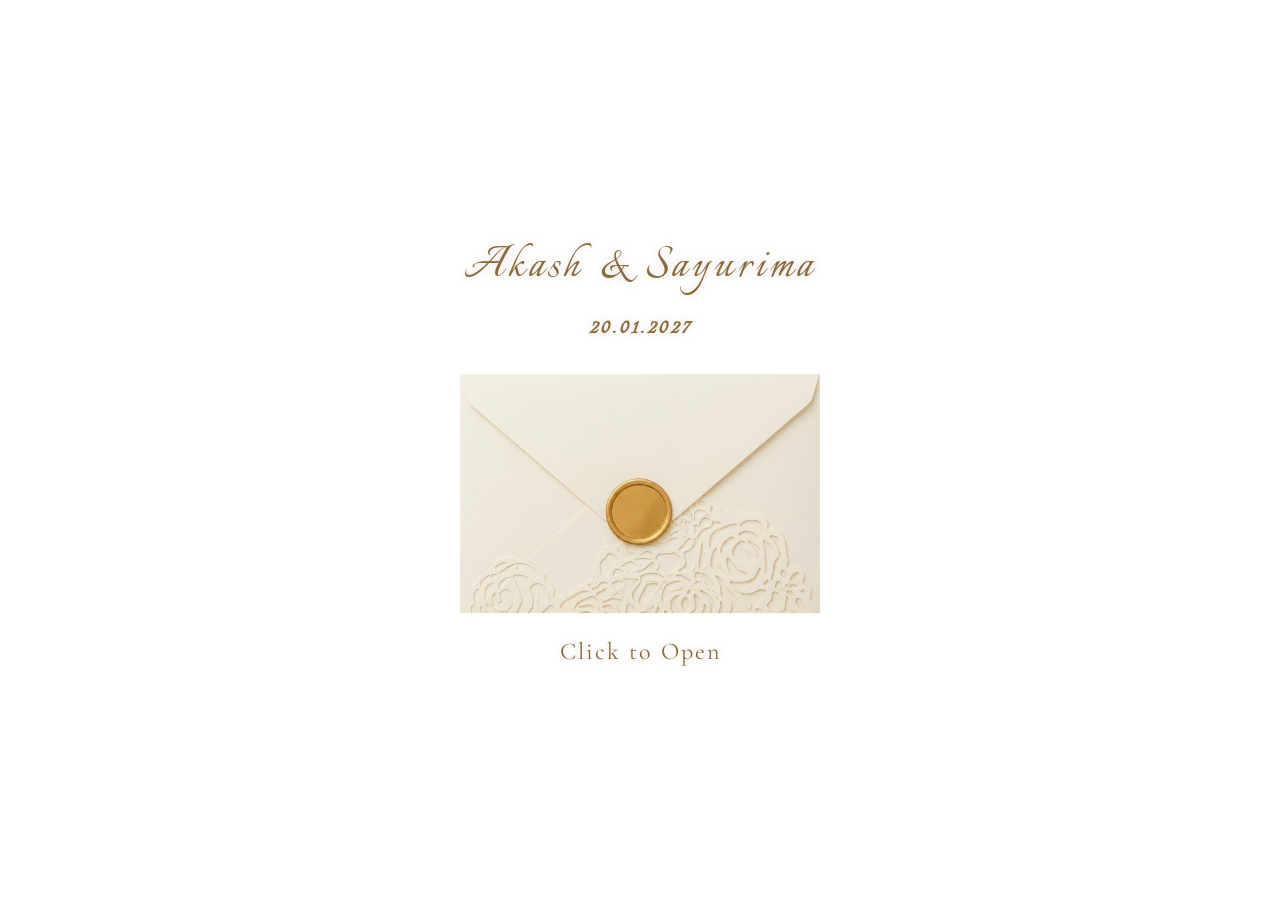
==== index.html @ c81765c2 "Changed layout" ====
<!DOCTYPE html>
<html lang="en">
<head>
    <meta charset="UTF-8">
    <meta name="viewport" content="width=device-width, initial-scale=1.0, maximum-scale=1.0, user-scalable=no, viewport-fit=cover">
    <meta name="apple-mobile-web-app-capable" content="yes">
    <meta name="apple-mobile-web-app-status-bar-style" content="black-translucent">
    <meta name="mobile-web-app-capable" content="yes">
    <meta name="theme-color" content="#f4ecdd">
    <title>Wedding Invitation</title>
    <link rel="preconnect" href="https://fonts.googleapis.com">
    <link rel="preconnect" href="https://fonts.gstatic.com" crossorigin>
    <link href="https://fonts.googleapis.com/css2?family=Playfair+Display:wght@400;600;700&family=Cormorant+Garamond:wght@300;400;600&family=Italianno&display=swap" rel="stylesheet">
    <link rel="stylesheet" href="styles.css">
</head>
<body>
    <!-- Background Music -->
    <audio id="background-music" loop preload="auto" playsinline webkit-playsinline>
        <source src="background-music.mp3" type="audio/mpeg">
        Your browser does not support the audio element.
    </audio>
    <!-- Envelope Section (Initial View) -->
    <div id="envelope-container" class="envelope-container">
        <div class="envelope-wrapper" id="envelope-wrapper">
            <h1 class="couple-names">Akash & Sayurima</h1>
            <p class="wedding-date">20.01.2027</p>
            <div class="envelope-closed" id="envelope-closed">
                <img src="envelope.png" alt="Wedding Invitation Envelope" class="envelope-image" id="envelope-image">
            </div>
            <p class="click-text" id="click-text">Click to Open</p>
        </div>
        
        <!-- Open Envelope State -->
        <div class="envelope-opened hidden" id="envelope-opened">
            <div class="open-envelope-content">
                <div class="image-wrapper">
                    <video src="open invite.mp4" alt="Wedding Invitation" class="envelope-background-image" autoplay muted playsinline id="invite-video"></video>
                    <!-- Back button to return to envelope -->
                    <button class="back-to-envelope" id="back-btn">
                        <span class="back-icon">✉</span>
                        <span class="back-text">Back</span>
                    </button>
                    
                    <!-- You are invited text above ring -->
                    <p class="you-are-invited">You are invited</p>
                    
                    <!-- Ring image appearing with cards -->
                    <img src="Ring.png" alt="Wedding Ring" class="ring-image">
                    
                    <!-- Purple Envelope above cards -->
                    <img src="purple-envelope.png" alt="Envelope" class="purple-envelope">
                    
                    <!-- Clickable Cards Section - Overlay on video -->
                    <div class="cards-container">
                        <!-- Flower at top left of cards -->
                        <img src="flower3.png" alt="Flower" class="flower-top-left">

                        <div class="card savedate-card" id="savedate-card">
                            <p class="save-word">Save the Date</p>
                            <p class="save-day">wednesday</p>
                            <div class="save-date-row">
                                <span class="date-item">January</span>
                                <span class="date-number">20th</span>
                                <span class="date-item">2027</span>
                            </div>
                            <p class="save-time">9.30 AM ONWARDS</p>
                            <p class="save-venue">Earl's Court, Cinnamon Lakeside</p>
                        </div>

                        <div class="card registry-card" id="registry-card">
                            <p class="registry-click-text"><span class="click-small">Click for the</span><br><span class="details-word">DETAILS</span></p>
                        </div>

                        <div class="card rsvp-card" id="rsvp-card">
                            <div class="rsvp-content">
                                <span class="kindly-text">Kindly</span>
                                <span class="rsvp-title">RSVP</span>
                            </div>
                        </div>

                        <div class="card details-card" id="details-card">
                            <div class="faq-circle">
                                <p class="faq-circle-text">click for the<br><span>FAQs</span></p>
                            </div>
                        </div>

                        <div class="location-with-flower">
                            <img src="flower1.png" alt="Flower" class="flower-above-card flower1">
                            <img src="flower2.png" alt="Flower" class="flower-above-card flower2">
                            <div class="card location-card">
                                <img src="couple.jpg" alt="Couple Photo" class="gallery-card-image">
                            </div>
                        </div>
                    </div>
                </div>
            </div>
        </div>
    </div>

    <!-- Main Invitation Content (Hidden Initially) -->
    <div id="invitation-content" class="invitation-content hidden">
        <!-- Image Section -->
        <div class="image-section">
            <img src="wedding-image.jpg" alt="Wedding Photo" class="wedding-image">
        </div>

        <!-- Clickable Cards Section -->
        <div class="cards-container">
            <div class="card rsvp-card" id="rsvp-card">
                <div class="card-icon">💌</div>
                <h3>RSVP</h3>
                <p>Let us know if you can join us</p>
            </div>

            <div class="card location-card" id="location-card">
                <div class="card-icon">📍</div>
                <h3>Location</h3>
                <p>Find the venue details</p>
            </div>
        </div>
    </div>

    <!-- Modal Overlays (Outside invitation-content so they're always accessible) -->
    <div id="rsvp-modal" class="modal hidden">
        <div class="modal-content">
            <h2 class="modal-title-gold">RSVP</h2>
            <p class="rsvp-deadline">RSVP by 25th of December 2025</p>
            <form id="rsvp-form">
                <input type="text" placeholder="Your Name" required>
                <input type="tel" placeholder="Your Phone Number" required>
                <select required>
                    <option value="">Will you attend?</option>
                    <option value="yes">Yes, I'll be there!</option>
                    <option value="no">Sorry, I can't make it</option>
                </select>
                <textarea placeholder="Additional Notes (Optional)"></textarea>
                <button type="submit">Submit RSVP</button>
            </form>
            <button class="modal-back-btn"><span>←</span> Back</button>
        </div>
    </div>

    <div id="location-modal" class="modal hidden">
        <div class="modal-content">
            <h2>Location</h2>
            <div class="location-info">
                <p><strong>Venue Name:</strong> <span id="venue-name">Your Venue Name</span></p>
                <p><strong>Address:</strong> <span id="venue-address">123 Wedding Street, City, State 12345</span></p>
                <p><strong>Date & Time:</strong> <span id="venue-datetime">Saturday, June 15, 2024 at 4:00 PM</span></p>
                <div class="map-container">
                    <iframe 
                        id="venue-map"
                        src=""
                        width="100%" 
                        height="300" 
                        style="border:0;" 
                        allowfullscreen="" 
                        loading="lazy" 
                        referrerpolicy="no-referrer-when-downgrade">
                    </iframe>
                </div>
                <a href="#" id="directions-link" target="_blank" class="directions-btn">Get Directions</a>
            </div>
            <button class="modal-back-btn"><span>←</span> Back</button>
        </div>
    </div>

    <div id="details-modal" class="modal hidden">
        <div class="modal-content">
            <h2 class="faq-modal-title">Frequently Asked Questions</h2>
            <div class="faq-info">
                <div class="faq-item">
                    <h3>What is the dress code?</h3>
                    <p>Come in your festive best and celebrate with us.</p>
                </div>
                <div class="faq-item">
                    <h3>Is there parking available?</h3>
                    <p>Yes, complimentary parking is available at the venue.</p>
                </div>
                <div class="faq-item">
                    <h3>Will there be food and drinks?</h3>
                    <p>Yes, lunch and refreshments will be served at the reception.</p>
                </div>
                <div class="faq-item">
                    <h3>Who should I contact for questions?</h3>
                    <p>Please reach out to us at:<br>Malindu: 0719022164<br>Sajini: 0703634025</p>
                </div>
            </div>
            <button class="modal-back-btn"><span>←</span> Back</button>
        </div>
    </div>

    <div id="gallery-modal" class="modal hidden">
        <div class="modal-content gallery-modal-content">
            <div class="gallery-info">
                <div class="parents-section">
                    <p class="parents-label">Parents of the Bride</p>
                    <p class="parents-names">Mr. Indunil Pushpakumara & Mrs. Thilani Perera</p>
                    <p class="together-text">together with</p>
                    <p class="parents-label">Parents of the Groom</p>
                    <p class="parents-names">Mr. Amarasinghe Arachchige Chandrarathna & Mrs. Tusitha Samarawickrama</p>
                    <p class="invite-text-modal">We invite you to join us on this very special day</p>
                </div>
            </div>
            <button class="modal-back-btn"><span>←</span> Back</button>
        </div>
    </div>

    <div id="registry-modal" class="modal hidden">
        <div class="modal-content registry-modal-content">
            <h2 class="details-modal-title">Ceremony & Reception Areas</h2>
            <div class="venue-location">
                <p class="venue-name">Location: Cinnamon Lakeside Hotel</p>
                <p class="venue-address">115, Sir Chittampalam A. Gardiner Mawatha, Colombo 2</p>
                <a href="https://maps.google.com/?q=Cinnamon+Lakeside+Colombo" target="_blank" class="map-link">
                    📍 View on Google Maps
                </a>
            </div>
            <div class="event-details-container">
                <div class="event-section">
                    <img src="ceremony.jpg" alt="Poruwa Ceremony" class="event-image">
                    <h3 class="event-title">Poruwa Ceremony at 9.45 am</h3>
                    <p class="event-venue">Garden by 180degrees</p>
                </div>
                <div class="event-section">
                    <img src="reception.jpg" alt="Reception" class="event-image">
                    <h3 class="event-title">Reception</h3>
                    <p class="event-venue">Earl's Court</p>
                </div>
            </div>
            <button class="modal-back-btn"><span>←</span> Back</button>
        </div>
    </div>

    <script src="script.js"></script>
</body>
</html>
---- styles.css ----
* {
    margin: 0;
    padding: 0;
    box-sizing: border-box;
}

:root {
    --vh: 1vh;
}

html {
    height: 100%;
    width: 100%;
    overflow-x: hidden;
    -webkit-overflow-scrolling: touch;
}



body {
    font-family: 'Georgia', 'Times New Roman', serif;
    background: #ffffff;
    min-height: 100vh;
    min-height: calc(var(--vh, 1vh) * 100);
    min-height: -webkit-fill-available;
    width: 100%;
    display: flex;
    justify-content: center;
    align-items: center;
    overflow-x: hidden;
    margin: 0;
    padding: 0;
}

/* Envelope Container */
.envelope-container {
    position: fixed;
    top: 0;
    left: 0;
    width: 100vw;
    height: 100vh;
    height: calc(var(--vh, 1vh) * 100);
    height: 100dvh; /* Dynamic viewport height for mobile */
    display: flex;
    justify-content: center;
    align-items: center;
    background: #ffffff;
    z-index: 1000;
    transition: opacity 0.8s ease, visibility 0.8s ease;
    overflow: hidden;
}

.envelope-container:has(.envelope-opened:not(.hidden)) {
    overflow-y: auto;
    overflow-x: hidden;
    -webkit-overflow-scrolling: touch;
}

.envelope-container.hidden {
    opacity: 0;
    visibility: hidden;
    pointer-events: none;
}

.envelope-wrapper {
    text-align: center;
    cursor: pointer;
    animation: float 3s ease-in-out infinite;
}

.couple-names {
    font-size: 52px;
    background: linear-gradient(135deg, #667eea 0%, #764ba2 25%, #9b59b6 50%, #764ba2 75%, #667eea 100%);
    -webkit-background-clip: text;
    -webkit-text-fill-color: transparent;
    background-clip: text;
    font-weight: 400;
    letter-spacing: 4px;
    margin-bottom: 15px;
    font-family: 'Italianno', cursive;
    animation: appearFromBack 1.2s cubic-bezier(0.34, 1.56, 0.64, 1) forwards;
    opacity: 0;
    transform-style: preserve-3d;
    perspective: 1000px;
    filter: drop-shadow(0 4px 8px rgba(184, 134, 11, 0.5));
    text-shadow: 0 0 20px rgba(184, 134, 11, 0.6);
    transition: opacity 0.3s ease, display 0.3s ease;
}

.wedding-date {
    font-size: 24px;
    background: linear-gradient(135deg, #667eea 0%, #764ba2 25%, #9b59b6 50%, #764ba2 75%, #667eea 100%);
    -webkit-background-clip: text;
    -webkit-text-fill-color: transparent;
    background-clip: text;
    font-weight: 700;
    letter-spacing: 3px;
    margin-bottom: 30px;
    font-family: 'Italianno', cursive;
    animation: appearFromBack 1.4s cubic-bezier(0.34, 1.56, 0.64, 1) forwards;
    animation-delay: 0.2s;
    opacity: 0;
    transform-style: preserve-3d;
    perspective: 1000px;
    filter: drop-shadow(0 2px 6px rgba(184, 134, 11, 0.5));
    text-shadow: 0 0 15px rgba(184, 134, 11, 0.6);
    transition: opacity 0.3s ease, display 0.3s ease;
}

@keyframes appearFromBack {
    0% {
        opacity: 0;
        transform: translateZ(-200px) translateY(30px) scale(0.8);
        filter: blur(10px);
    }
    50% {
        opacity: 0.7;
        transform: translateZ(50px) translateY(-5px) scale(1.05);
        filter: blur(2px);
    }
    100% {
        opacity: 1;
        transform: translateZ(0) translateY(0) scale(1);
        filter: blur(0);
    }
}

.envelope-image {
    max-width: 400px;
    width: 90%;
    height: auto;
    filter: drop-shadow(0 10px 30px rgba(0, 0, 0, 0.3));
    transition: transform 0.3s ease;
    animation: appearFromBack 1.4s cubic-bezier(0.34, 1.56, 0.64, 1) forwards;
    animation-delay: 0.6s;
    opacity: 0;
    transform-style: preserve-3d;
    perspective: 1000px;
}

.envelope-closed {
    position: relative;
    transition: opacity 0.3s ease, display 0.3s ease;
}

.envelope-wrapper:hover .envelope-image {
    transform: scale(1.05);
}

/* Open Envelope Styles */
.envelope-opened {
    position: absolute;
    top: 0;
    left: 0;
    width: 100%;
    height: 100%;
    display: flex;
    justify-content: center;
    align-items: stretch;
    z-index: 1001;
    padding: 20px;
    overflow: hidden;
    box-sizing: border-box;
}

.envelope-opened.hidden {
    display: none;
}

/* Hide click text when envelope is opened */
.envelope-opened:not(.hidden) ~ .envelope-wrapper .click-text,
.envelope-container:has(.envelope-opened:not(.hidden)) .click-text {
    display: none;
    opacity: 0;
}

.open-envelope-content {
    position: relative;
    width: 100%;
    max-width: 500px;
    height: 100%;
    perspective: 1000px;
    border-radius: 10px;
    box-shadow: 0 15px 40px rgba(0, 0, 0, 0.5);
    overflow: visible;
    margin: 0 auto;
    background: transparent;
}

.image-wrapper {
    position: relative;
    width: 100%;
    height: 100%;
    z-index: 1;
    overflow: visible;
    border-radius: 10px;
    background: white;
}

.open-envelope-content .image-wrapper video.envelope-background-image {
    position: absolute;
    top: 0;
    left: 0;
    width: 100%;
    height: 100%;
    object-fit: cover;
    z-index: 1;
}

.content-row {
    display: none;
}

.row-1 {
    display: none;
}

.row-2 {
    display: none;
}

.envelope-background-image {
    width: 100%;
    height: 100%;
    display: block;
    border-radius: 10px;
    position: absolute;
    top: 0;
    left: 0;
    z-index: 1;
    background: transparent;
    object-fit: cover;
}

.envelope-flap .envelope-inner-text {
    position: absolute;
    top: 20%;
    left: 50%;
    transform: translateX(-50%);
    z-index: 5;
}

.envelope-flap {
    position: absolute;
    top: 0;
    left: 0;
    width: 100%;
    height: 50%;
    background: linear-gradient(135deg, #8b4513 0%, #a0522d 30%, #8b4513 60%, #a0522d 100%);
    transform-origin: top center;
    animation: openFlap 1s cubic-bezier(0.34, 1.56, 0.64, 1) forwards;
    box-shadow: 0 8px 25px rgba(0, 0, 0, 0.4), inset 0 -2px 5px rgba(0, 0, 0, 0.2);
    z-index: 3;
    clip-path: polygon(0 0, 50% 100%, 100% 0);
    -webkit-clip-path: polygon(0 0, 50% 100%, 100% 0);
    display: flex;
    justify-content: center;
    align-items: center;
    padding-top: 20px;
    backface-visibility: visible;
    -webkit-backface-visibility: visible;
    border-top: 1px solid rgba(139, 69, 19, 0.3);
}

.envelope-body {
    position: absolute;
    bottom: 0;
    left: 0;
    width: 100%;
    height: 50%;
    background: linear-gradient(135deg, #a0522d 0%, #8b4513 30%, #a0522d 60%, #8b4513 100%);
    border-radius: 0 0 10px 10px;
    box-shadow: 0 10px 30px rgba(0, 0, 0, 0.4), inset 0 2px 5px rgba(0, 0, 0, 0.1), inset 0 -1px 0 rgba(255, 255, 255, 0.1);
    padding: 20px;
    z-index: 1;
    overflow: visible;
    border-top: 1px solid rgba(139, 69, 19, 0.2);
}

/* Back to envelope button */
.back-to-envelope {
    position: absolute;
    top: 15px;
    left: 15px;
    z-index: 25;
    display: flex;
    align-items: center;
    gap: 6px;
    padding: 8px 14px;
    background: rgba(255, 255, 255, 0.9);
    border: none;
    border-radius: 20px;
    cursor: pointer;
    font-family: 'Cormorant Garamond', serif;
    font-size: 14px;
    color: #333;
    box-shadow: 0 2px 10px rgba(0, 0, 0, 0.2);
    backdrop-filter: blur(5px);
    -webkit-backdrop-filter: blur(5px);
    transition: all 0.3s ease;
    opacity: 0;
    animation: fadeInButton 0.8s ease forwards;
    animation-delay: 4s;
}

.back-to-envelope:hover {
    background: rgba(255, 255, 255, 1);
    transform: scale(1.05);
    box-shadow: 0 4px 15px rgba(0, 0, 0, 0.25);
}

.back-to-envelope:active {
    transform: scale(0.95);
}

.back-to-envelope .back-icon {
    font-size: 16px;
}

.back-to-envelope .back-text {
    font-weight: 500;
}

@keyframes fadeInButton {
    0% {
        opacity: 0;
        transform: translateY(-10px);
    }
    100% {
        opacity: 1;
        transform: translateY(0);
    }
}

/* Ring image above cards */
/* You are invited text above ring */
.open-envelope-content .you-are-invited {
    position: absolute;
    bottom: 78%;
    left: 50%;
    transform: translateX(-50%);
    z-index: 20;
    font-family: 'Italianno', cursive;
    font-size: 42px;
    font-weight: 400;
    color: white;
    text-shadow: 0 2px 4px rgba(0, 0, 0, 0.3);
    margin: 0;
    white-space: nowrap;
    opacity: 0;
    animation: fadeInRing 1s ease forwards;
    animation-delay: 2.9s;
    padding: 0 10px;
}

.open-envelope-content .ring-image {
    position: absolute;
    bottom: 85%;
    left: 50%;
    transform: translateX(-50%);
    width: 100px;
    height: auto;
    z-index: 25;
    opacity: 0;
    animation: fadeInRing 1.2s cubic-bezier(0.25, 0.46, 0.45, 0.94) forwards;
    animation-delay: 2.9s;
    filter: drop-shadow(0 4px 8px rgba(0, 0, 0, 0.3));
}

@keyframes fadeInRing {
    0% {
        opacity: 0;
        transform: translateX(-50%) scale(0.5) rotate(-20deg);
    }
    100% {
        opacity: 1;
        transform: translateX(-50%) scale(1) rotate(0deg);
    }
}

/* Purple Envelope above cards */
.open-envelope-content .purple-envelope {
    position: absolute;
    bottom: 70%;
    left: 50%;
    transform: translateX(-50%);
    width: 90%;
    max-width: 350px;
    height: 80px;
    z-index: 14;
    opacity: 0;
    animation: fadeInEnvelope 1s ease forwards;
    animation-delay: 2.9s;
}

.open-envelope-content .purple-envelope::before {
    content: '';
    position: absolute;
    bottom: 0;
    left: 0;
    right: 0;
    height: 60px;
    background: linear-gradient(135deg, #667eea 0%, #764ba2 50%, #9b59b6 100%);
    border-radius: 5px 5px 0 0;
}

.open-envelope-content .purple-envelope .envelope-flap {
    position: absolute;
    top: 0;
    left: 50%;
    transform: translateX(-50%);
    width: 0;
    height: 0;
    border-left: 175px solid transparent;
    border-right: 175px solid transparent;
    border-bottom: 40px solid #764ba2;
}

@keyframes fadeInEnvelope {
    0% {
        opacity: 0;
        transform: translateX(-50%) translateY(20px);
    }
    100% {
        opacity: 1;
        transform: translateX(-50%) translateY(0);
    }
}

/* Purple Envelope above cards */
.open-envelope-content .purple-envelope {
    position: absolute;
    bottom: 58%;
    left: 50%;
    transform: translateX(-50%);
    width: 85%;
    max-width: 380px;
    height: auto;
    z-index: 10;
    opacity: 0;
    animation: fadeInEnvelope 1s ease forwards;
    animation-delay: 2.9s;
}

@keyframes fadeInEnvelope {
    0% {
        opacity: 0;
        transform: translateX(-50%) translateY(20px);
    }
    100% {
        opacity: 1;
        transform: translateX(-50%) translateY(0);
    }
}

/* Flower at top left of cards */
.open-envelope-content .flower-top-left {
    position: absolute;
    top: -114px;
    left: 5px;
    width: 130px;
    height: auto;
    z-index: 5;
    opacity: 0;
    animation: fadeInFlower 1s ease forwards;
    animation-delay: 3.2s;
    filter: drop-shadow(0 2px 4px rgba(0, 0, 0, 0.15));
}

/* Cards overlay on top of video, animating from below */
.open-envelope-content .cards-container {
    position: absolute;
    bottom: 0;
    left: 0;
    right: 0;
    z-index: 15;
    display: flex;
    gap: 10px;
    padding: 16px 10px 10px;
    width: 100%;
    max-width: 100%;
    pointer-events: auto;
    background: transparent;
    border-radius: 0 0 10px 10px;
    max-height: 75%;
    overflow: visible;
}

.open-envelope-content .cards-column {
    flex: 1;
    min-width: 0;
    display: flex;
    flex-direction: column;
    gap: 10px;
    flex-shrink: 0;
}

.open-envelope-content .card {
    padding: 16px;
    box-shadow: 0 25px 50px -12px rgba(0, 0, 0, 0.25);
    z-index: 15;
    border-radius: 0;
    display: flex;
    flex-direction: column;
    justify-content: flex-start;
    align-items: center;
    text-align: center;
    width: 100%;
    cursor: pointer;
    pointer-events: auto;
    backdrop-filter: blur(8px);
    -webkit-backdrop-filter: blur(8px);
    transition: transform 0.15s ease;
    opacity: 0;
}

/* Left column cards - slide in from left */
.open-envelope-content .left-column .card {
    animation: slideFromLeft 1.2s cubic-bezier(0.25, 0.46, 0.45, 0.94) forwards;
}

/* Right column cards - slide in from right */
.open-envelope-content .right-column .card {
    animation: slideFromRight 1.2s cubic-bezier(0.25, 0.46, 0.45, 0.94) forwards;
}

.open-envelope-content .card:active {
    transform: scale(0.95);
}

/* Staggered animation delays for left column cards */
.open-envelope-content .left-column .card:nth-child(1) {
    animation-delay: 2.9s;
}

.open-envelope-content .left-column .card:nth-child(2) {
    animation-delay: 3.2s;
}

.open-envelope-content .left-column .card:nth-child(3) {
    animation-delay: 3.5s;
}

/* Staggered animation delays for right column cards */
.open-envelope-content .right-column .card:nth-child(1) {
    animation-delay: 2.9s;
}

.open-envelope-content .right-column .card:nth-child(2) {
    animation-delay: 3.2s;
}

.open-envelope-content .right-column .card:nth-child(3) {
    animation-delay: 3.5s;
}

/* Card backgrounds with gradients and transparency */
.open-envelope-content .card.rsvp-card {
    background: rgba(255, 255, 255, 1);
    color: #1f2937;
    justify-content: center;
    align-items: center;
    border-left: 10px solid #764ba2;
}

.open-envelope-content .card.rsvp-card .rsvp-content {
    display: flex;
    align-items: baseline;
    justify-content: center;
    gap: 8px;
}

.open-envelope-content .card.rsvp-card .kindly-text {
    font-family: 'Italianno', cursive;
    font-size: 28px;
    font-weight: 400;
    color: #333;
}

.open-envelope-content .card.rsvp-card .rsvp-title {
    font-family: 'Italianno', cursive;
    font-size: 48px;
    font-weight: 400;
    color: #333;
    text-decoration: underline;
    text-underline-offset: 3px;
}

.open-envelope-content .card.rsvp-card .rsvp-here {
    font-family: 'Italianno', cursive;
    font-size: 24px;
    color: #333;
    margin: 0;
    text-align: right;
    width: 100%;
    padding-right: 15px;
}

/* Location card with flower wrapper */
.open-envelope-content .location-with-flower {
    position: relative;
}

.open-envelope-content .flower-above-card {
    position: absolute;
    right: -40px;
    width: 70px;
    height: auto;
    z-index: 15;
    filter: drop-shadow(0 2px 4px rgba(0, 0, 0, 0.15));
    opacity: 0;
    animation: fadeInFlower 1s ease forwards;
}

.open-envelope-content .flower-above-card.flower1 {
    top: -40px;
    animation-delay: 3.7s;
}

.open-envelope-content .flower-above-card.flower2 {
    top: 30px;
    right: -40px;
    animation-delay: 3.7s;
    z-index: 20;
}

@keyframes fadeInFlower {
    0% {
        opacity: 0;
        transform: scale(0.5) rotate(-15deg);
    }
    100% {
        opacity: 1;
        transform: scale(1) rotate(0deg);
    }
}

.open-envelope-content .card.location-card {
    background: rgba(255, 255, 255, 1);
    color: #1f2937;
    padding: 0;
    overflow: visible;
    line-height: 0;
    position: relative;
    z-index: 25;
    cursor: default;
    pointer-events: none;
}

.open-envelope-content .card.details-card {
    background: rgba(255, 255, 255, 1);
    color: #1f2937;
    padding: 20px;
    overflow: hidden;
    display: flex;
    justify-content: center;
    align-items: center;
}

.faq-circle {
    width: 150px;
    height: 150px;
    border-radius: 50%;
    background: linear-gradient(135deg, #667eea 0%, #764ba2 50%, #9b59b6 100%);
    display: flex;
    justify-content: center;
    align-items: center;
    box-shadow: 0 5px 20px rgba(102, 126, 234, 0.4);
    overflow: visible;
}

.faq-circle-text {
    font-family: 'Cormorant Garamond', serif;
    font-size: 16px;
    text-align: center;
    line-height: 1.4;
    margin: 0;
    color: #ffffff !important;
    padding: 10px;
}

.faq-circle-text span {
    font-family: 'Italianno', cursive;
    font-size: 38px;
    font-weight: bold;
    display: block;
    margin-top: 5px;
    color: white;
}

.open-envelope-content .card.details-card .faq-card-image {
    width: 100%;
    height: auto;
    display: block;
}

.open-envelope-content .card.details-card .faq-small {
    font-size: 12px;
    font-style: italic;
    color: #666;
    margin-bottom: 4px;
    font-weight: 400;
}

.open-envelope-content .card.details-card .faq-title {
    font-family: 'Playfair Display', serif;
    font-size: 32px;
    font-weight: 600;
    color: #1f2937;
    letter-spacing: 2px;
    margin: 0;
}

.open-envelope-content .card.gallery-card {
    background: rgba(255, 255, 255, 1);
    color: #1f2937;
    padding: 0;
    position: relative;
    overflow: hidden;
    cursor: default;
    pointer-events: none;
    line-height: 0;
}

.open-envelope-content .card.gallery-card .gallery-card-image {
    width: 100%;
    height: auto;
    display: block;
}

.open-envelope-content .card.gallery-card .click-details-text {
    position: absolute;
    bottom: 8px;
    left: 8px;
    text-align: left;
    font-style: italic;
    font-size: 11px;
    color: #000;
    margin: 0;
    padding: 0;
}

.open-envelope-content .card.savedate-card {
    background: rgba(255, 255, 255, 1);
    padding: 10px 15px;
    overflow: hidden;
    border-top: 10px solid #764ba2;
    border-bottom: 10px solid #764ba2;
    text-align: center;
    
}

.open-envelope-content .card.savedate-card .save-word {
    font-family: 'Italianno', cursive;
    font-size: 32px;
    color: #333;
    margin: 0 0 1px 0;
}

.open-envelope-content .card.savedate-card .save-day {
    font-family: 'Cormorant Garamond', serif;
    font-size: 12px;
    text-transform: uppercase;
    letter-spacing: 2px;
    color: #333;
    margin: 0 0 3px 0;
}

.open-envelope-content .card.savedate-card .save-date-row {
    display: flex;
    justify-content: center;
    align-items: center;
    gap: 10px;
    margin: 3px 0;
}

.open-envelope-content .card.savedate-card .date-item {
    font-family: 'Cormorant Garamond', serif;
    font-size: 14px;
    color: #333;
    padding: 5px 0;
    border-top: 2px solid #764ba2;
    border-bottom: 2px solid #764ba2;
}

.open-envelope-content .card.savedate-card .date-number {
    font-family: 'Italianno', cursive;
    font-size: 42px;
    color: #333;
    line-height: 1;
}

.open-envelope-content .card.savedate-card .save-time {
    font-family: 'Cormorant Garamond', serif;
    font-size: 11px;
    text-transform: uppercase;
    letter-spacing: 1px;
    color: #333;
    margin: 5px 0 10px 0;
}

.open-envelope-content .card.savedate-card .save-venue {
    font-family: 'Cormorant Garamond', serif;
    font-size: 11px;
    color: #666;
    margin: 0;
}

.open-envelope-content .card.registry-card {
    background: rgba(255, 255, 255, 1);
    color: #1f2937;
    justify-content: center;
    border-right: 10px solid #764ba2;
}

.open-envelope-content .card.registry-card .registry-click-text {
    font-family: 'Italianno', cursive;
    font-weight: 400;
    color: #333;
    margin: 0;
    text-align: center;
}

.open-envelope-content .card.registry-card .click-small {
    font-size: 28px;
}

.open-envelope-content .card.registry-card .details-word {
    font-size: 24px;
    text-decoration: underline;
    text-underline-offset: 3px;
}

.open-envelope-content .card.image-card {
    min-height: 300px;
    padding: 0;
}

.open-envelope-content .card-image {
    width: 100%;
    height: 200px;
    object-fit: cover;
    display: block;
    margin-bottom: 15px;
}

.open-envelope-content .gallery-card-image {
    width: 100%;
    height: auto;
    display: block;
    pointer-events: none;
}

.open-envelope-content .image-card h3,
.open-envelope-content .image-card p {
    padding: 0 15px;
    text-align: center;
}

.open-envelope-content .image-card h3 {
    margin-top: 0;
    margin-bottom: 8px;
}

.open-envelope-content .gallery-card {
    padding: 0;
}

.open-envelope-content .gallery-card h3,
.open-envelope-content .gallery-card p {
    padding: 0 15px;
    text-align: center;
}

.open-envelope-content .gallery-card h3 {
    margin-top: 0;
    margin-bottom: 8px;
}

.open-envelope-content .card-icon {
    width: 40px;
    height: 40px;
    display: flex;
    align-items: center;
    justify-content: center;
    border-radius: 50%;
    background: rgba(255, 255, 255, 0.2);
    backdrop-filter: blur(8px);
    -webkit-backdrop-filter: blur(8px);
    font-size: 20px;
    line-height: 1;
    margin-bottom: 12px;
    flex-shrink: 0;
}

.open-envelope-content .card.gallery-card .card-icon,
.open-envelope-content .card.registry-card .card-icon {
    background: rgba(59, 130, 246, 0.2);
}

.open-envelope-content .card h3 {
    font-size: 14px;
    margin-bottom: 8px;
    pointer-events: none;
    font-weight: 400;
    line-height: 1.5;
}

.open-envelope-content .card p {
    font-size: 12px;
    pointer-events: none;
    line-height: 1.625;
    opacity: 0.9;
}

.open-envelope-content .card.gallery-card h3,
.open-envelope-content .card.registry-card h3,
.open-envelope-content .card.location-card h3 {
    color: #1f2937;
}

.open-envelope-content .card.gallery-card p,
.open-envelope-content .card.registry-card p,
.open-envelope-content .card.location-card p {
    color: #4b5563;
}

.open-envelope-content .card.location-card h3,
.open-envelope-content .card.location-card p {
    padding: 0 15px;
    text-align: center;
}

.open-envelope-content .card.location-card h3 {
    margin-top: 0;
    margin-bottom: 8px;
}

@keyframes fadeInCards {
    from {
        opacity: 0;
        transform: translateY(20px);
    }
    to {
        opacity: 1;
        transform: translateY(0);
    }
}

.envelope-inner-text {
    position: absolute;
    top: 5%;
    left: 50%;
    transform: translateX(-50%);
    text-align: center;
    animation: fadeInText 0.8s ease-in forwards;
    animation-delay: 0.5s;
    opacity: 0;
    padding: 10px;
    pointer-events: none;
    z-index: 10;
    width: 100%;
}

.invite-initials {
    font-size: 48px;
    background: linear-gradient(135deg, #667eea 0%, #764ba2 25%, #9b59b6 50%, #764ba2 75%, #667eea 100%);
    -webkit-background-clip: text;
    -webkit-text-fill-color: transparent;
    background-clip: text;
    font-weight: 600;
    letter-spacing: 6px;
    margin-bottom: 15px;
    font-family: 'Playfair Display', 'Cormorant Garamond', serif;
    filter: drop-shadow(0 4px 8px rgba(184, 134, 11, 0.5));
    text-shadow: 0 0 20px rgba(184, 134, 11, 0.6);
}

.invite-text {
    font-size: 28px;
    background: linear-gradient(135deg, #667eea 0%, #764ba2 25%, #9b59b6 50%, #764ba2 75%, #667eea 100%);
    -webkit-background-clip: text;
    -webkit-text-fill-color: transparent;
    background-clip: text;
    font-weight: 400;
    letter-spacing: 3px;
    font-family: 'Cormorant Garamond', 'Playfair Display', serif;
    filter: drop-shadow(0 2px 6px rgba(184, 134, 11, 0.5));
    text-shadow: 0 0 15px rgba(184, 134, 11, 0.6);
}

@keyframes openFlap {
    0% {
        transform: rotateX(0deg);
    }
    100% {
        transform: rotateX(-160deg) translateY(-10px);
    }
}

@keyframes fadeInText {
    from {
        opacity: 0;
        transform: translateY(20px);
    }
    to {
        opacity: 1;
        transform: translateY(0);
    }
}

.click-text {
    margin-top: 20px;
    font-size: 24px;
    background: linear-gradient(135deg, #667eea 0%, #764ba2 25%, #9b59b6 50%, #764ba2 75%, #667eea 100%);
    -webkit-background-clip: text;
    -webkit-text-fill-color: transparent;
    background-clip: text;
    font-weight: 400;
    letter-spacing: 2px;
    font-family: 'Cormorant Garamond', 'Playfair Display', serif;
    animation: appearFromBack 1.6s cubic-bezier(0.34, 1.56, 0.64, 1) forwards, pulse 2s ease-in-out infinite 1.6s;
    animation-delay: 0.4s, 1.6s;
    opacity: 0;
    transform-style: preserve-3d;
    filter: drop-shadow(0 2px 4px rgba(184, 134, 11, 0.5));
    text-shadow: 0 0 12px rgba(184, 134, 11, 0.6);
}

@keyframes float {
    0%, 100% {
        transform: translateY(0px);
    }
    50% {
        transform: translateY(-20px);
    }
}

@keyframes pulse {
    0%, 100% {
        opacity: 1;
    }
    50% {
        opacity: 0.7;
    }
}

/* Invitation Content */
.invitation-content {
    width: 100%;
    max-width: 1200px;
    margin: 0 auto;
    padding: 20px;
    padding-bottom: calc(20px + env(safe-area-inset-bottom));
    animation: fadeIn 1s ease-in;
    min-height: 100vh;
    min-height: calc(var(--vh, 1vh) * 100);
    min-height: -webkit-fill-available;
    overflow-y: auto;
    -webkit-overflow-scrolling: touch;
}

.invitation-content.hidden {
    display: none;
}

@keyframes fadeIn {
    from {
        opacity: 0;
        transform: translateY(20px);
    }
    to {
        opacity: 1;
        transform: translateY(0);
    }
}

@keyframes slideUpFromBottom {
    0% {
        opacity: 0;
        transform: translateY(100%);
    }
    100% {
        opacity: 1;
        transform: translateY(0);
    }
}

@keyframes slideInFromOutside {
    0% {
        opacity: 0;
        transform: scale(0.5) translateY(50px);
    }
    100% {
        opacity: 1;
        transform: scale(1) translateY(0);
    }
}

@keyframes slideUpFromBelow {
    0% {
        opacity: 0;
        transform: translateY(50px);
    }
    100% {
        opacity: 1;
        transform: translateY(0);
    }
}

@keyframes slideUpCard {
    0% {
        opacity: 0;
        transform: translateY(150px) scale(0.9);
    }
    100% {
        opacity: 1;
        transform: translateY(0) scale(1);
    }
}

@keyframes slideFromLeft {
    0% {
        opacity: 0;
        transform: translateX(-100px) scale(0.9);
    }
    100% {
        opacity: 1;
        transform: translateX(0) scale(1);
    }
}

@keyframes slideFromRight {
    0% {
        opacity: 0;
        transform: translateX(100px) scale(0.9);
    }
    100% {
        opacity: 1;
        transform: translateX(0) scale(1);
    }
}

/* Video Section */
.video-section {
    margin-bottom: 40px;
    border-radius: 15px;
    overflow: hidden;
    box-shadow: 0 10px 40px rgba(0, 0, 0, 0.2);
    background: white;
    padding: 20px;
}

.wedding-video {
    width: 100%;
    max-height: 600px;
    border-radius: 10px;
    display: block;
    object-fit: contain;
}

@media (max-width: 768px) {
    .wedding-video {
        max-height: 50vh;
        height: auto;
    }
}

/* Image Section */
.image-section {
    margin-bottom: 40px;
    text-align: center;
    border-radius: 15px;
    overflow: hidden;
    box-shadow: 0 10px 40px rgba(0, 0, 0, 0.2);
    background: white;
    padding: 20px;
}

.wedding-image {
    width: 100%;
    max-width: 800px;
    height: auto;
    border-radius: 10px;
    display: block;
    margin: 0 auto;
}

/* Cards Container */
.cards-container {
    display: grid;
    grid-template-columns: repeat(3, 1fr);
    gap: 30px;
}

.card {
    background: white;
    border-radius: 20px;
    padding: 40px 30px;
    text-align: center;
    cursor: pointer;
    transition: all 0.3s ease;
    box-shadow: 0 5px 20px rgba(0, 0, 0, 0.1);
    position: relative;
    overflow: hidden;
}

.card::before {
    content: '';
    position: absolute;
    top: 0;
    left: -100%;
    width: 100%;
    height: 100%;
    background: linear-gradient(90deg, transparent, rgba(255, 255, 255, 0.4), transparent);
    transition: left 0.5s;
}

.card:hover::before {
    left: 100%;
}

.card:hover {
    transform: translateY(-10px);
    box-shadow: 0 15px 40px rgba(0, 0, 0, 0.2);
}

.card-icon {
    font-size: 60px;
    margin-bottom: 20px;
    display: block;
}

.card h3 {
    font-size: 28px;
    color: #333;
    margin-bottom: 10px;
    font-weight: 400;
}

.card p {
    color: #666;
    font-size: 16px;
    line-height: 1.6;
}

.rsvp-card:hover {
    background: linear-gradient(135deg, #ffecd2 0%, #fcb69f 100%);
}

.location-card:hover {
    background: linear-gradient(135deg, #a8edea 0%, #fed6e3 100%);
}

.details-card:hover {
    background: linear-gradient(135deg, #d299c2 0%, #fef9d7 100%);
}

/* Modal Styles */
.modal {
    position: fixed;
    top: 0;
    left: 0;
    width: 100vw;
    height: 100vh;
    height: calc(var(--vh, 1vh) * 100);
    height: 100dvh;
    background: rgba(0, 0, 0, 0.7);
    display: flex;
    justify-content: center;
    align-items: center;
    z-index: 10000;
    animation: fadeIn 0.3s ease;
    padding: env(safe-area-inset-top) env(safe-area-inset-right) env(safe-area-inset-bottom) env(safe-area-inset-left);
}

.modal.hidden {
    display: none;
}

.modal-content {
    background: white;
    border-radius: 20px;
    padding: 40px;
    max-width: 600px;
    width: 90%;
    max-height: 90vh;
    overflow-y: auto;
    -webkit-overflow-scrolling: touch;
    overscroll-behavior: contain;
    touch-action: pan-y;
    position: relative;
    animation: slideUp 0.3s ease;
}

@keyframes slideUp {
    from {
        transform: translateY(50px);
        opacity: 0;
    }
    to {
        transform: translateY(0);
        opacity: 1;
    }
}

.close-btn {
    position: absolute;
    top: 15px;
    right: 20px;
    font-size: 35px;
    font-weight: bold;
    color: #999;
    cursor: pointer;
    transition: color 0.3s ease;
    line-height: 1;
}

.close-btn:hover {
    color: #333;
}

.modal-back-btn {
    display: flex;
    align-items: center;
    justify-content: center;
    gap: 8px;
    width: 100%;
    padding: 12px 20px;
    margin-top: 25px;
    background: linear-gradient(135deg, #667eea 0%, #764ba2 25%, #9b59b6 50%, #764ba2 75%, #667eea 100%);
    border: none;
    border-radius: 25px;
    cursor: pointer;
    font-family: 'Cormorant Garamond', serif;
    font-size: 16px;
    font-weight: 600;
    color: #fff;
    box-shadow: 0 3px 10px rgba(102, 126, 234, 0.3);
    transition: all 0.3s ease;
}

.modal-back-btn:hover {
    transform: scale(1.02);
    box-shadow: 0 5px 15px rgba(102, 126, 234, 0.4);
}

.modal-back-btn:active {
    transform: scale(0.98);
}

.modal-back-btn span {
    font-size: 18px;
}

.modal-content h2 {
    font-size: 32px;
    color: #333;
    margin-bottom: 30px;
    text-align: center;
    font-weight: 300;
}

.modal-content h2.modal-title-gold {
    font-family: 'Italianno', cursive;
    font-size: 48px;
    background: linear-gradient(135deg, #667eea 0%, #764ba2 25%, #9b59b6 50%, #764ba2 75%, #667eea 100%);
    -webkit-background-clip: text;
    -webkit-text-fill-color: transparent;
    background-clip: text;
}

.rsvp-deadline {
    font-family: 'Cormorant Garamond', serif;
    font-size: 14px;
    color: #764ba2;
    text-align: center;
    margin: -15px 0 20px 0;
    font-style: italic;
}

/* RSVP Form */
#rsvp-form {
    display: flex;
    flex-direction: column;
    gap: 20px;
}

#rsvp-form input,
#rsvp-form select,
#rsvp-form textarea {
    padding: 15px;
    border: 2px solid #e0e0e0;
    border-radius: 10px;
    font-size: 16px;
    font-family: inherit;
    transition: border-color 0.3s ease;
}

#rsvp-form input:focus,
#rsvp-form select:focus,
#rsvp-form textarea:focus {
    outline: none;
    border-color: #667eea;
}

#rsvp-form textarea {
    min-height: 120px;
    resize: vertical;
}

#rsvp-form button {
    padding: 15px 30px;
    background: linear-gradient(135deg, #667eea 0%, #764ba2 100%);
    color: white;
    border: none;
    border-radius: 10px;
    font-size: 18px;
    cursor: pointer;
    transition: transform 0.3s ease, box-shadow 0.3s ease;
    font-family: inherit;
}

#rsvp-form button:hover {
    transform: translateY(-2px);
    box-shadow: 0 5px 20px rgba(102, 126, 234, 0.4);
}

/* Location Info */
.location-info {
    display: flex;
    flex-direction: column;
    gap: 20px;
}

.location-info p {
    font-size: 16px;
    line-height: 1.8;
    color: #333;
}

.location-info strong {
    color: #667eea;
}

.map-container {
    margin: 20px 0;
    border-radius: 10px;
    overflow: hidden;
    box-shadow: 0 5px 15px rgba(0, 0, 0, 0.1);
}

.directions-btn {
    display: inline-block;
    padding: 15px 30px;
    background: linear-gradient(135deg, #667eea 0%, #764ba2 100%);
    color: white;
    text-decoration: none;
    border-radius: 10px;
    text-align: center;
    transition: transform 0.3s ease, box-shadow 0.3s ease;
    margin-top: 10px;
}

.directions-btn:hover {
    transform: translateY(-2px);
    box-shadow: 0 5px 20px rgba(102, 126, 234, 0.4);
}

/* Gallery Modal Styles */
.gallery-modal-content {
    text-align: center;
}

.gallery-info .parents-section {
    margin-bottom: 20px;
}

.gallery-info .parents-label {
    font-size: 14px;
    color: #666;
    margin: 5px 0;
    text-transform: uppercase;
    letter-spacing: 1px;
}

.gallery-info .parents-names {
    font-size: 18px;
    color: #333;
    font-weight: 500;
    margin: 8px 0;
}

.gallery-info .together-text {
    font-size: 16px;
    font-style: italic;
    color: #888;
    margin: 15px 0;
}

.gallery-info .invite-text-modal {
    font-size: 18px;
    font-style: italic;
    color: #764ba2;
    margin: 25px 0 15px;
    font-family: 'Cormorant Garamond', serif;
}

.gallery-info .couple-image-section {
    margin-top: 20px;
}

.gallery-info .couple-modal-image {
    width: 100%;
    max-width: 400px;
    height: auto;
    border-radius: 10px;
    box-shadow: 0 5px 20px rgba(0, 0, 0, 0.15);
}

/* Registry Modal - Event Details */
.registry-modal-content {
    text-align: center;
}

.registry-modal-content .details-modal-title {
    font-family: 'Italianno', cursive;
    font-size: 42px;
    background: linear-gradient(135deg, #667eea 0%, #764ba2 25%, #9b59b6 50%, #764ba2 75%, #667eea 100%);
    -webkit-background-clip: text;
    -webkit-text-fill-color: transparent;
    background-clip: text;
    margin-bottom: 15px;
}

.venue-location {
    text-align: center;
    margin-bottom: 15px;
    padding: 10px;
    background: #faf9f7;
    border-radius: 10px;
}

.venue-location .venue-name {
    font-family: 'Cormorant Garamond', serif;
    font-size: 18px;
    font-weight: 600;
    color: #333;
    margin: 0 0 5px 0;
}

.venue-location .venue-address {
    font-family: 'Cormorant Garamond', serif;
    font-size: 14px;
    color: #666;
    margin: 0 0 10px 0;
}

.venue-location .map-link {
    display: inline-block;
    font-family: 'Cormorant Garamond', serif;
    font-size: 14px;
    color: #764ba2;
    text-decoration: none;
    padding: 8px 16px;
    border: 1px solid #764ba2;
    border-radius: 20px;
    transition: all 0.3s ease;
}

.venue-location .map-link:hover {
    background: #764ba2;
    color: white;
}

.event-details-container {
    display: flex;
    flex-direction: row;
    gap: 10px;
}

@media (max-width: 480px) {
    .event-details-container {
        gap: 8px;
    }
}

.event-section {
    flex: 1;
}

.event-section {
    background: #faf9f7;
    border-radius: 10px;
    padding: 10px;
    box-shadow: 0 3px 15px rgba(0, 0, 0, 0.08);
    flex: 1;
}

.event-section .event-image {
    width: 100%;
    max-width: 100%;
    height: auto;
    border-radius: 8px;
    margin-bottom: 8px;
    box-shadow: 0 3px 10px rgba(0, 0, 0, 0.1);
}

.event-section .event-title {
    font-family: 'Italianno', cursive;
    font-size: 24px;
    background: linear-gradient(135deg, #667eea 0%, #764ba2 25%, #9b59b6 50%, #764ba2 75%, #667eea 100%);
    -webkit-background-clip: text;
    -webkit-text-fill-color: transparent;
    background-clip: text;
    margin: 5px 0 3px 0;
    text-align: center;
}

.event-section .event-venue {
    font-family: 'Cormorant Garamond', serif;
    font-size: 13px;
    color: #666;
    margin: 0;
    text-align: center;
}

@media (max-width: 480px) {
    .event-section .event-title {
        font-size: 22px;
    }
}

.event-section .event-time {
    font-family: 'Cormorant Garamond', serif;
    font-size: 20px;
    font-weight: 600;
    color: #333;
    margin: 5px 0;
}

.event-section .event-location {
    font-family: 'Cormorant Garamond', serif;
    font-size: 16px;
    color: #666;
    margin: 5px 0;
}

/* FAQ Modal */
.faq-modal-title {
    font-family: 'Italianno', cursive;
    font-size: 42px;
    background: linear-gradient(135deg, #667eea 0%, #764ba2 25%, #9b59b6 50%, #764ba2 75%, #667eea 100%);
    -webkit-background-clip: text;
    -webkit-text-fill-color: transparent;
    background-clip: text;
    text-align: center;
    margin-bottom: 20px;
}

.faq-info {
    display: flex;
    flex-direction: column;
    gap: 15px;
}

.faq-item {
    padding: 15px 20px;
    background: #faf9f7;
    border-radius: 10px;
    border-left: 3px solid #764ba2;
}

.faq-item h3 {
    font-family: 'Cormorant Garamond', serif;
    font-size: 16px;
    font-weight: 600;
    color: #333;
    margin: 0 0 8px 0;
}

.faq-item p {
    font-family: 'Cormorant Garamond', serif;
    font-size: 14px;
    color: #666;
    margin: 0;
    line-height: 1.5;
}

/* Details Info */
.details-info {
    display: flex;
    flex-direction: column;
    gap: 25px;
}

.detail-item {
    padding: 20px;
    background: #f8f9fa;
    border-radius: 10px;
    border-left: 4px solid #667eea;
}

.detail-item h3 {
    font-size: 22px;
    color: #667eea;
    margin-bottom: 10px;
    font-weight: 400;
}

.detail-item p {
    font-size: 16px;
    color: #666;
    line-height: 1.8;
    margin: 5px 0;
}

/* Responsive Design */
@media (max-width: 768px) {
    body {
        width: 100vw;
        min-height: 100vh;
        min-height: calc(var(--vh, 1vh) * 100);
        min-height: 100dvh;
    }

    .envelope-opened {
        padding: 0;
    }

    .open-envelope-content .you-are-invited {
        bottom: 77%;
        font-size: 34px;
    }
    
    .open-envelope-content .ring-image {
        bottom: 83%;
        width: 100px;
    }

    .couple-names {
        font-size: 48px;
        letter-spacing: 3px;
        margin-bottom: 12px;
    }

    .wedding-date {
        font-size: 28px;
        letter-spacing: 2px;
        margin-bottom: 25px;
    }

    .envelope-image {
        max-width: 95vw;
        width: 95vw;
    }

    .open-envelope-content {
        width: 100%;
        max-width: 100%;
        height: 100%;
        background: transparent;
        overflow: visible;
        border-radius: 0;
        box-shadow: none;
    }
    
    .image-wrapper {
        position: relative;
        width: 100%;
        height: 100%;
        border-radius: 0;
        background: white;
    }

    .invite-initials {
        font-size: 36px;
        letter-spacing: 4px;
        margin-bottom: 12px;
    }

    .invite-text {
        font-size: 22px;
        letter-spacing: 2px;
    }

    .open-envelope-content .cards-container {
        position: absolute;
        bottom: 0;
        left: 0;
        right: 0;
        z-index: 15;
        display: flex;
        gap: 10px;
        padding: 16px 10px calc(20px + env(safe-area-inset-bottom));
        width: 100%;
        max-width: 100%;
        pointer-events: auto;
        background: transparent;
        border-radius: 0;
        max-height: 82%;
        overflow: visible;
        -webkit-overflow-scrolling: touch;
        touch-action: pan-y;
        overscroll-behavior: contain;
    }

    .open-envelope-content .cards-column {
        flex: 1;
        min-width: 0;
        display: flex;
        flex-direction: column;
        gap: 10px;
        flex-shrink: 0;
    }

    .open-envelope-content .card {
        padding: 16px;
        box-shadow: 0 25px 50px -12px rgba(0, 0, 0, 0.25);
        z-index: 15;
        border-radius: 0;
        display: flex;
        flex-direction: column;
        justify-content: flex-start;
        align-items: center;
        text-align: center;
        width: 100%;
        cursor: pointer;
        pointer-events: auto;
        backdrop-filter: blur(8px);
        -webkit-backdrop-filter: blur(8px);
        transition: transform 0.15s ease;
        opacity: 0;
    }

    .open-envelope-content .left-column .card {
        animation: slideFromLeft 1.2s cubic-bezier(0.25, 0.46, 0.45, 0.94) forwards;
    }

    .open-envelope-content .right-column .card {
        animation: slideFromRight 1.2s cubic-bezier(0.25, 0.46, 0.45, 0.94) forwards;
    }

    .open-envelope-content .card:active {
        transform: scale(0.95);
    }

    /* Staggered animation delays for cards on mobile */
    .open-envelope-content .left-column .card:nth-child(1) {
        animation-delay: 2.9s;
    }

    .open-envelope-content .left-column .card:nth-child(2) {
        animation-delay: 3.2s;
    }

    .open-envelope-content .left-column .card:nth-child(3) {
        animation-delay: 3.5s;
    }

    .open-envelope-content .right-column .card:nth-child(1) {
        animation-delay: 2.9s;
    }

    .open-envelope-content .right-column .card:nth-child(2) {
        animation-delay: 3.2s;
    }

    .open-envelope-content .right-column .card:nth-child(3) {
        animation-delay: 3.5s;
    }

    /* Card backgrounds with gradients and transparency */
    .open-envelope-content .card.rsvp-card {
        background: rgba(255, 255, 255, 1);
        color: #1f2937;
        justify-content: center;
    }

    .open-envelope-content .card.location-card {
        background: rgba(255, 255, 255, 1);
        color: #1f2937;
        padding: 0;
    }

    .open-envelope-content .card.details-card {
        background: rgba(255, 255, 255, 1);
        color: #1f2937;
        justify-content: center;
    }

    .open-envelope-content .card.details-card .faq-small {
        font-size: 11px;
    }

    .open-envelope-content .card.details-card .faq-title {
        font-size: 28px;
    }

    .open-envelope-content .card.gallery-card {
        background: rgba(255, 255, 255, 1);
        color: #1f2937;
        padding: 0;
    }

    .open-envelope-content .card.registry-card {
        background: rgba(255, 255, 255, 1);
        color: #1f2937;
    }

    .open-envelope-content .card.rsvp-card,
    .open-envelope-content .card.details-card {
        min-height: 120px;
    }

    .open-envelope-content .card.gallery-card,
    .open-envelope-content .card.location-card {
        min-height: 140px;
    }

    .open-envelope-content .card.rsvp-card .rsvp-title {
        font-size: 38px;
    }

    .open-envelope-content .card.registry-card {
        min-height: 120px;
    }

    .open-envelope-content .card.image-card {
        min-height: 280px;
    }

    .open-envelope-content .card-icon {
        width: 40px;
        height: 40px;
        display: flex;
        align-items: center;
        justify-content: center;
        border-radius: 50%;
        background: rgba(255, 255, 255, 0.2);
        backdrop-filter: blur(8px);
        -webkit-backdrop-filter: blur(8px);
        font-size: 20px;
        line-height: 1;
        margin-bottom: 12px;
        flex-shrink: 0;
    }

    .open-envelope-content .card.gallery-card .card-icon,
    .open-envelope-content .card.registry-card .card-icon {
        background: rgba(59, 130, 246, 0.2);
    }

    .open-envelope-content .card h3 {
        font-size: 14px;
        margin-bottom: 8px;
        pointer-events: none;
        font-weight: 400;
        line-height: 1.5;
    }

    .open-envelope-content .card p {
        font-size: 12px;
        pointer-events: none;
        line-height: 1.625;
        opacity: 0.9;
    }

    .open-envelope-content .card.gallery-card h3,
    .open-envelope-content .card.registry-card h3 {
        color: #1f2937;
    }

    .open-envelope-content .card.gallery-card p,
    .open-envelope-content .card.registry-card p {
        color: #4b5563;
    }

    .click-text {
        font-size: 26px;
        margin-top: 15px;
    }

    .cards-container {
        grid-template-columns: 1fr;
        gap: 20px;
    }

    .modal {
        width: 100vw;
        height: 100vh;
        height: calc(var(--vh, 1vh) * 100);
        height: 100dvh;
    }

    .modal-content {
        padding: 30px 20px;
        max-width: 95vw;
        max-height: 95vh;
        max-height: 95dvh;
        width: 90%;
    }

    .modal-content h2 {
        font-size: 26px;
    }

    .card {
        padding: 30px 20px;
        min-height: 150px;
        display: flex;
        flex-direction: column;
        justify-content: center;
    }

    .card-icon {
        font-size: 50px;
    }

    .invitation-content {
        padding: 15px;
        padding-bottom: calc(15px + env(safe-area-inset-bottom));
    }

    .video-section,
    .image-section {
        padding: 10px;
        margin-bottom: 20px;
    }
}

@media (max-width: 480px) {
    .envelope-opened {
        padding: 0;
    }

    .open-envelope-content .you-are-invited {
        bottom: 77%;
        font-size: 28px;
    }
    
    .open-envelope-content .ring-image {
        bottom: 83%;
        width: 80px;
    }

    .couple-names {
        font-size: 28px;
        letter-spacing: 2px;
        margin-bottom: 10px;
        padding: 0 20px;
    }

    .wedding-date {
        font-size: 18px;
        letter-spacing: 1.5px;
        margin-bottom: 20px;
        padding: 0 20px;
    }

    .envelope-image {
        max-width: 85vw;
        width: 280px;
    }

    .open-envelope-content {
        width: 100%;
        max-width: 100%;
        height: 100%;
        background: transparent;
        overflow: visible;
        border-radius: 0;
        box-shadow: none;
    }
    
    .image-wrapper {
        position: relative;
        width: 100%;
        height: 100%;
        border-radius: 0;
        background: white;
    }

    .invite-initials {
        font-size: 32px;
        letter-spacing: 3px;
        margin-bottom: 10px;
    }

    .invite-text {
        font-size: 20px;
        letter-spacing: 1.5px;
    }

    .open-envelope-content .cards-container {
        position: absolute;
        bottom: 0;
        left: 0;
        right: 0;
        z-index: 15;
        display: flex;
        gap: 8px;
        padding: 12px 8px calc(16px + env(safe-area-inset-bottom));
        width: 100%;
        max-width: 100%;
        pointer-events: auto;
        background: transparent;
        border-radius: 0;
        max-height: 75%;
        overflow: visible;
    }

    .open-envelope-content .cards-column {
        flex: 1;
        min-width: 0;
        display: flex;
        flex-direction: column;
        gap: 8px;
        flex-shrink: 0;
    }

    .open-envelope-content .card {
        padding: 14px;
        box-shadow: 0 25px 50px -12px rgba(0, 0, 0, 0.25);
        z-index: 15;
        border-radius: 0;
        display: flex;
        flex-direction: column;
        justify-content: flex-start;
        align-items: center;
        text-align: center;
        width: 100%;
        cursor: pointer;
        pointer-events: auto;
        backdrop-filter: blur(8px);
        -webkit-backdrop-filter: blur(8px);
        transition: transform 0.15s ease;
        opacity: 0;
    }

    .open-envelope-content .left-column .card {
        animation: slideFromLeft 1.2s cubic-bezier(0.25, 0.46, 0.45, 0.94) forwards;
    }

    .open-envelope-content .right-column .card {
        animation: slideFromRight 1.2s cubic-bezier(0.25, 0.46, 0.45, 0.94) forwards;
    }

    .open-envelope-content .card:active {
        transform: scale(0.95);
    }

    /* Staggered animation delays for cards on small mobile */
    .open-envelope-content .left-column .card:nth-child(1) {
        animation-delay: 2.9s;
    }

    .open-envelope-content .left-column .card:nth-child(2) {
        animation-delay: 3.2s;
    }

    .open-envelope-content .left-column .card:nth-child(3) {
        animation-delay: 3.5s;
    }

    .open-envelope-content .right-column .card:nth-child(1) {
        animation-delay: 2.9s;
    }

    .open-envelope-content .right-column .card:nth-child(2) {
        animation-delay: 3.2s;
    }

    .open-envelope-content .right-column .card:nth-child(3) {
        animation-delay: 3.5s;
    }

    /* Card backgrounds with gradients and transparency */
    .open-envelope-content .card.rsvp-card {
        background: rgba(255, 255, 255, 1);
        color: #1f2937;
        justify-content: center;
    }

    .open-envelope-content .card.rsvp-card .rsvp-title {
        font-size: 32px;
    }

    .open-envelope-content .card.location-card {
        background: rgba(255, 255, 255, 1);
        color: #1f2937;
        padding: 0;
    }

    .open-envelope-content .card.details-card {
        background: rgba(255, 255, 255, 1);
        color: #1f2937;
        justify-content: center;
    }

    .open-envelope-content .card.details-card .faq-small {
        font-size: 10px;
    }

    .open-envelope-content .card.details-card .faq-title {
        font-size: 24px;
    }

    .open-envelope-content .card.gallery-card {
        background: rgba(255, 255, 255, 1);
        color: #1f2937;
        padding: 0;
    }

    .open-envelope-content .card.registry-card {
        background: rgba(255, 255, 255, 1);
        color: #1f2937;
    }

    .open-envelope-content .card.rsvp-card,
    .open-envelope-content .card.details-card {
        min-height: 100px;
    }

    .open-envelope-content .card.gallery-card,
    .open-envelope-content .card.location-card {
        min-height: 120px;
    }

    .open-envelope-content .card.registry-card {
        min-height: 100px;
    }

    .open-envelope-content .card.image-card {
        min-height: 260px;
    }

    .open-envelope-content .card-icon {
        width: 40px;
        height: 40px;
        display: flex;
        align-items: center;
        justify-content: center;
        border-radius: 50%;
        background: rgba(255, 255, 255, 0.2);
        backdrop-filter: blur(8px);
        -webkit-backdrop-filter: blur(8px);
        font-size: 20px;
        line-height: 1;
        margin-bottom: 12px;
        flex-shrink: 0;
    }

    .open-envelope-content .card.gallery-card .card-icon,
    .open-envelope-content .card.registry-card .card-icon {
        background: rgba(59, 130, 246, 0.2);
    }

    .open-envelope-content .card h3 {
        font-size: 14px;
        margin-bottom: 8px;
        pointer-events: none;
        font-weight: 400;
        line-height: 1.5;
    }

    .open-envelope-content .card p {
        font-size: 12px;
        pointer-events: none;
        line-height: 1.625;
        opacity: 0.9;
    }

    .open-envelope-content .card.gallery-card h3,
    .open-envelope-content .card.registry-card h3 {
        color: #1f2937;
    }

    .open-envelope-content .card.gallery-card p,
    .open-envelope-content .card.registry-card p {
        color: #4b5563;
    }

    .click-text {
        font-size: 18px;
        margin-top: 12px;
        padding: 0 20px;
    }

    .invitation-content {
        padding: 10px;
        padding-bottom: calc(10px + env(safe-area-inset-bottom));
    }

    .video-section,
    .image-section {
        padding: 8px;
        margin-bottom: 15px;
    }

    .card {
        padding: 25px 15px;
    }

    .card h3 {
        font-size: 24px;
    }

    .card p {
        font-size: 14px;
    }

    .modal-content {
        padding: 25px 15px;
        border-radius: 15px;
    }

    .modal-content h2 {
        font-size: 24px;
        margin-bottom: 20px;
    }
}

/* Touch-friendly interactions */
@media (hover: none) and (pointer: coarse) {
    .card:active {
        transform: scale(0.98);
    }

    .envelope-wrapper:active .envelope-image {
        transform: scale(0.95);
    }

    .close-btn {
        padding: 10px;
        font-size: 40px;
    }
}

/* Ivory + white theme overrides */
:root {
    --theme-ivory-light: #fffdf8;
    --theme-ivory: #f4ecdd;
    --theme-ivory-deep: #e8dcc5;
    --theme-accent: #b89b67;
    --theme-accent-strong: #9f814f;
}

.couple-names,
.wedding-date,
.invite-initials,
.invite-text,
.click-text,
.modal-content h2.modal-title-gold,
.registry-modal-content .details-modal-title,
.event-section .event-title,
.faq-modal-title {
    background: linear-gradient(
        135deg,
        var(--theme-ivory-light) 0%,
        var(--theme-ivory) 45%,
        var(--theme-ivory-deep) 100%
    ) !important;
}

.couple-names,
.wedding-date,
.click-text {
    background: none !important;
    color: #8a6a3d !important;
    -webkit-text-fill-color: #8a6a3d !important;
    text-shadow: 0 0 10px rgba(138, 106, 61, 0.25) !important;
}

.open-envelope-content .purple-envelope {
    filter: saturate(0.22) sepia(0.42) brightness(1.1);
}

.open-envelope-content .purple-envelope::before {
    background: linear-gradient(
        135deg,
        var(--theme-ivory-light) 0%,
        var(--theme-ivory) 55%,
        var(--theme-ivory-deep) 100%
    ) !important;
}

.open-envelope-content .purple-envelope .envelope-flap {
    border-bottom-color: var(--theme-ivory-deep) !important;
}

.open-envelope-content .card.rsvp-card {
    border-left-color: var(--theme-accent) !important;
}

.open-envelope-content .card.savedate-card {
    border-top-color: var(--theme-accent) !important;
    border-bottom-color: var(--theme-accent) !important;
}

.open-envelope-content .card.savedate-card .date-item {
    border-top-color: var(--theme-accent) !important;
    border-bottom-color: var(--theme-accent) !important;
}

.open-envelope-content .card.registry-card {
    border-right-color: var(--theme-accent) !important;
}

.faq-circle {
    background: linear-gradient(
        135deg,
        var(--theme-ivory-light) 0%,
        var(--theme-ivory) 50%,
        var(--theme-ivory-deep) 100%
    ) !important;
    box-shadow: 0 5px 20px rgba(184, 155, 103, 0.35) !important;
}

.faq-circle-text {
    color: #6e5531 !important;
}

.faq-circle-text span {
    color: #5a4427 !important;
}

.modal-back-btn,
#rsvp-form button,
.directions-btn {
    background: linear-gradient(
        135deg,
        var(--theme-ivory-light) 0%,
        var(--theme-ivory) 55%,
        var(--theme-ivory-deep) 100%
    ) !important;
    color: #5f4a2b !important;
    box-shadow: 0 3px 10px rgba(184, 155, 103, 0.32) !important;
}

.modal-back-btn:hover,
#rsvp-form button:hover,
.directions-btn:hover {
    box-shadow: 0 5px 15px rgba(184, 155, 103, 0.45) !important;
}

.rsvp-deadline,
.gallery-info .invite-text-modal,
.venue-location .map-link,
.location-info strong,
.detail-item h3 {
    color: var(--theme-accent-strong) !important;
}

.venue-location .map-link {
    border-color: var(--theme-accent) !important;
}

.venue-location .map-link:hover {
    background: var(--theme-ivory) !important;
    color: #4f3d24 !important;
}

#rsvp-form input:focus,
#rsvp-form select:focus,
#rsvp-form textarea:focus {
    border-color: var(--theme-accent) !important;
}

.faq-item {
    border-left-color: var(--theme-accent) !important;
}

.detail-item {
    border-left-color: var(--theme-accent) !important;
    background: #faf8f3 !important;
}

/* Stack open-envelope cards vertically in a single sequence */
.open-envelope-content .cards-container {
    flex-direction: column !important;
    align-items: stretch !important;
    gap: 12px !important;
    padding: 16px 10px calc(20px + env(safe-area-inset-bottom)) !important;
    max-height: 72% !important;
    overflow-y: auto !important;
    overflow-x: hidden !important;
}

.open-envelope-content .cards-container .card,
.open-envelope-content .cards-container .location-with-flower {
    width: 100% !important;
}

.open-envelope-content .cards-container .card {
    min-height: 140px !important;
}

.open-envelope-content .cards-container .gallery-card,
.open-envelope-content .cards-container .location-card {
    min-height: 170px !important;
}

/* Top-down card reveal (after music starts) */
.open-envelope-content .left-column .card,
.open-envelope-content .right-column .card {
    animation: none !important;
}

.open-envelope-content .left-column .card:nth-child(1),
.open-envelope-content .left-column .card:nth-child(2),
.open-envelope-content .left-column .card:nth-child(3),
.open-envelope-content .right-column .card:nth-child(1),
.open-envelope-content .right-column .card:nth-child(2),
.open-envelope-content .right-column .card:nth-child(3) {
    animation-delay: 0s !important;
}

.open-envelope-content .card {
    opacity: 0 !important;
    transform: translateY(-34px) scale(0.96);
    transition: opacity 0.9s ease, transform 0.9s cubic-bezier(0.22, 1, 0.36, 1);
    will-change: opacity, transform;
}

.open-envelope-content .card.card-in-view {
    opacity: 1 !important;
    transform: translateY(0) scale(1);
}
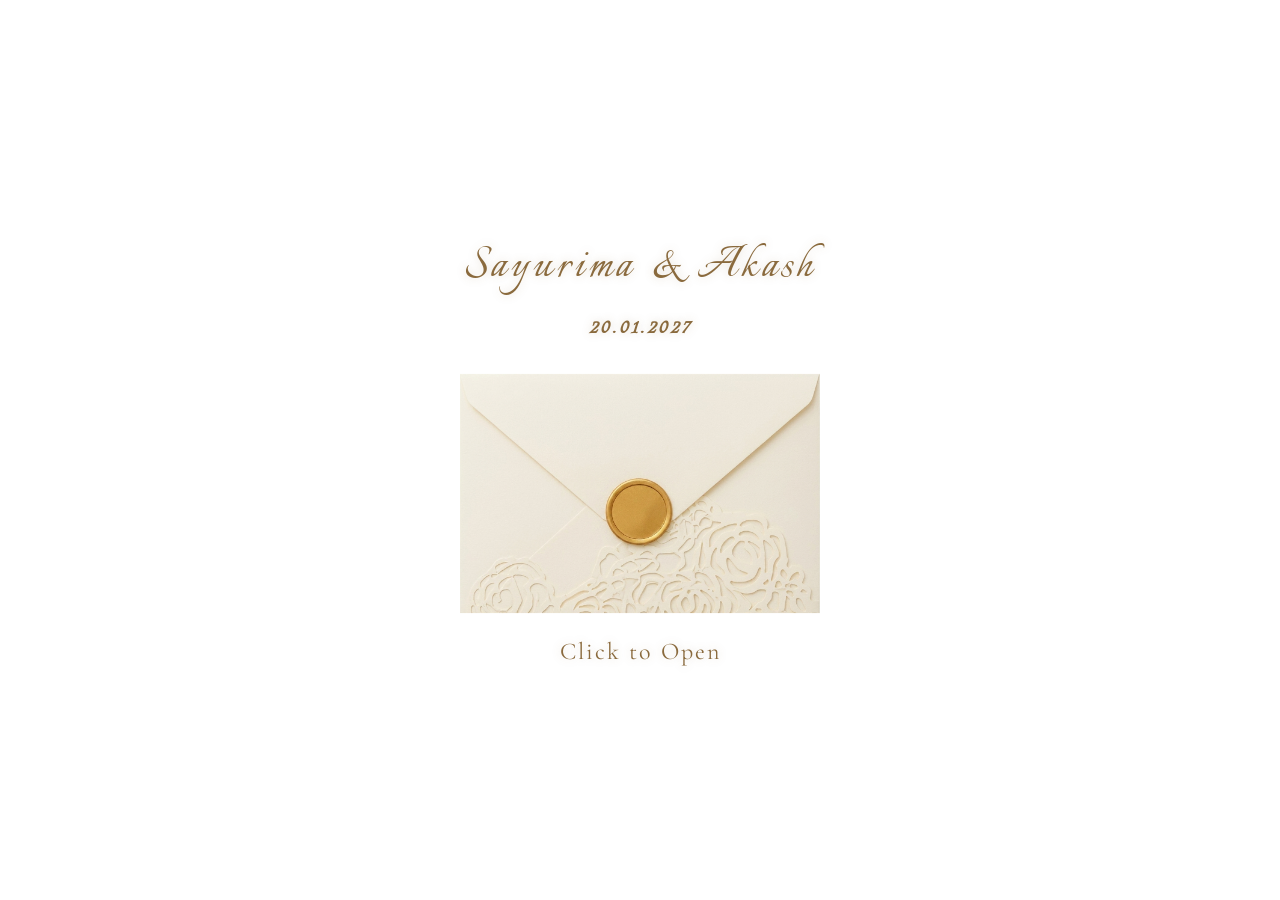
==== commit 62e33e98: "Changed excel name and name format" ====
--- a/index.html
+++ b/index.html
@@ -22,7 +22,7 @@
     <!-- Envelope Section (Initial View) -->
     <div id="envelope-container" class="envelope-container">
         <div class="envelope-wrapper" id="envelope-wrapper">
-            <h1 class="couple-names">Akash & Sayurima</h1>
+            <h1 class="couple-names">Sayurima & Akash</h1>
             <p class="wedding-date">20.01.2027</p>
             <div class="envelope-closed" id="envelope-closed">
                 <img src="envelope.png" alt="Wedding Invitation Envelope" class="envelope-image" id="envelope-image">
@@ -49,12 +49,14 @@
                     
                     <!-- Purple Envelope above cards -->
                     <img src="purple-envelope.png" alt="Envelope" class="purple-envelope">
-                    
-                    <!-- Clickable Cards Section - Overlay on video -->
+
+                    <!-- Flower overlay above the scrollable cards -->
+                    <img src="flower3.png" alt="Flower" class="flower-top-left">
+                    <img src="flower1.png" alt="Flower" class="flower-above-card flower1">
+                    <img src="flower2.png" alt="Flower" class="flower-above-card flower2">
+                    
+                    <!-- Cards Section - Overlay on video -->
                     <div class="cards-container">
-                        <!-- Flower at top left of cards -->
-                        <img src="flower3.png" alt="Flower" class="flower-top-left">
-
                         <div class="card savedate-card" id="savedate-card">
                             <p class="save-word">Save the Date</p>
                             <p class="save-day">wednesday</p>
@@ -63,12 +65,22 @@
                                 <span class="date-number">20th</span>
                                 <span class="date-item">2027</span>
                             </div>
-                            <p class="save-time">9.30 AM ONWARDS</p>
-                            <p class="save-venue">Earl's Court, Cinnamon Lakeside</p>
                         </div>
 
                         <div class="card registry-card" id="registry-card">
-                            <p class="registry-click-text"><span class="click-small">Click for the</span><br><span class="details-word">DETAILS</span></p>
+                            <div class="venue-location card-venue-location">
+                                <p class="venue-time">Reception 9.30 AM ONWARDS</p>
+                                <p class="venue-name">The Blue, Hilton Colombo</p>
+                                <iframe
+                                    class="card-map"
+                                    src="https://www.google.com/maps?q=The%20Blue%20Hilton%20Colombo&output=embed"
+                                    loading="lazy"
+                                    referrerpolicy="no-referrer-when-downgrade">
+                                </iframe>
+                                <a href="https://maps.google.com/?q=The+Blue+Hilton+Colombo" target="_blank" class="map-link">
+                                    View on Google Maps
+                                </a>
+                            </div>
                         </div>
 
                         <div class="card rsvp-card" id="rsvp-card">
@@ -76,21 +88,42 @@
                                 <span class="kindly-text">Kindly</span>
                                 <span class="rsvp-title">RSVP</span>
                             </div>
+                            <form id="rsvp-form" class="rsvp-card-form">
+                                <input type="text" placeholder="Name" required>
+                                <select required>
+                                    <option value="">Will you attend?</option>
+                                    <option value="yes">Yes, I'll be there!</option>
+                                    <option value="no">Sorry, I can't make it</option>
+                                </select>
+                                <textarea placeholder="Note (optional)"></textarea>
+                                <button type="submit">Submit</button>
+                            </form>
                         </div>
 
                         <div class="card details-card" id="details-card">
-                            <div class="faq-circle">
-                                <p class="faq-circle-text">click for the<br><span>FAQs</span></p>
-                            </div>
-                        </div>
-
-                        <div class="location-with-flower">
-                            <img src="flower1.png" alt="Flower" class="flower-above-card flower1">
-                            <img src="flower2.png" alt="Flower" class="flower-above-card flower2">
-                            <div class="card location-card">
-                                <img src="couple.jpg" alt="Couple Photo" class="gallery-card-image">
-                            </div>
-                        </div>
+                            <div class="faq-card-content">
+                                <h3 class="faq-card-title">FAQs</h3>
+                                <div class="faq-card-list">
+                                    <div class="faq-card-item">
+                                        <h4>What is the dress code?</h4>
+                                        <p>Come in your festive best and celebrate with us.</p>
+                                    </div>
+                                    <div class="faq-card-item">
+                                        <h4>Is there parking available?</h4>
+                                        <p>Yes, complimentary parking is available at the venue.</p>
+                                    </div>
+                                    <div class="faq-card-item">
+                                        <h4>Will there be food and drinks?</h4>
+                                        <p>Yes, lunch and refreshments will be served at the reception.</p>
+                                    </div>
+                                    <div class="faq-card-item">
+                                        <h4>Who should I contact for questions?</h4>
+                                        <p>0715341857 (Markandu Sivakumaran)<br>0772310115 (Sivakumaran Manchula)</p>
+                                    </div>
+                                </div>
+                            </div>
+                        </div>
+
                     </div>
                 </div>
             </div>
@@ -121,25 +154,6 @@
     </div>
 
     <!-- Modal Overlays (Outside invitation-content so they're always accessible) -->
-    <div id="rsvp-modal" class="modal hidden">
-        <div class="modal-content">
-            <h2 class="modal-title-gold">RSVP</h2>
-            <p class="rsvp-deadline">RSVP by 25th of December 2025</p>
-            <form id="rsvp-form">
-                <input type="text" placeholder="Your Name" required>
-                <input type="tel" placeholder="Your Phone Number" required>
-                <select required>
-                    <option value="">Will you attend?</option>
-                    <option value="yes">Yes, I'll be there!</option>
-                    <option value="no">Sorry, I can't make it</option>
-                </select>
-                <textarea placeholder="Additional Notes (Optional)"></textarea>
-                <button type="submit">Submit RSVP</button>
-            </form>
-            <button class="modal-back-btn"><span>←</span> Back</button>
-        </div>
-    </div>
-
     <div id="location-modal" class="modal hidden">
         <div class="modal-content">
             <h2>Location</h2>
@@ -183,7 +197,7 @@
                 </div>
                 <div class="faq-item">
                     <h3>Who should I contact for questions?</h3>
-                    <p>Please reach out to us at:<br>Malindu: 0719022164<br>Sajini: 0703634025</p>
+                    <p>Please reach out to us at:<br>0715341857 (Markandu Sivakumaran)<br>0772310115 (Sivakumaran Manchula)</p>
                 </div>
             </div>
             <button class="modal-back-btn"><span>←</span> Back</button>
--- a/styles.css
+++ b/styles.css
@@ -343,8 +343,8 @@
     font-family: 'Italianno', cursive;
     font-size: 42px;
     font-weight: 400;
-    color: white;
-    text-shadow: 0 2px 4px rgba(0, 0, 0, 0.3);
+    color: var(--theme-accent);
+    text-shadow: 0 0 10px rgba(184, 155, 103, 0.45), 0 2px 4px rgba(0, 0, 0, 0.25);
     margin: 0;
     white-space: nowrap;
     opacity: 0;
@@ -502,11 +502,11 @@
     border-radius: 0;
     display: flex;
     flex-direction: column;
-    justify-content: flex-start;
+    justify-content: center;
     align-items: center;
     text-align: center;
     width: 100%;
-    cursor: pointer;
+    cursor: default;
     pointer-events: auto;
     backdrop-filter: blur(8px);
     -webkit-backdrop-filter: blur(8px);
@@ -525,7 +525,7 @@
 }
 
 .open-envelope-content .card:active {
-    transform: scale(0.95);
+    transform: none;
 }
 
 /* Staggered animation delays for left column cards */
@@ -560,7 +560,6 @@
     color: #1f2937;
     justify-content: center;
     align-items: center;
-    border-left: 10px solid #764ba2;
 }
 
 .open-envelope-content .card.rsvp-card .rsvp-content {
@@ -568,6 +567,7 @@
     align-items: baseline;
     justify-content: center;
     gap: 8px;
+    margin-bottom: 10px;
 }
 
 .open-envelope-content .card.rsvp-card .kindly-text {
@@ -591,9 +591,51 @@
     font-size: 24px;
     color: #333;
     margin: 0;
-    text-align: right;
-    width: 100%;
-    padding-right: 15px;
+    text-align: center;
+    width: 100%;
+}
+
+.open-envelope-content .card.rsvp-card .rsvp-card-form {
+    display: flex;
+    flex-direction: column;
+    gap: 8px;
+    width: min(100%, 260px);
+}
+
+.open-envelope-content .card.rsvp-card .rsvp-card-form input,
+.open-envelope-content .card.rsvp-card .rsvp-card-form select,
+.open-envelope-content .card.rsvp-card .rsvp-card-form textarea {
+    width: 100%;
+    padding: 8px 10px;
+    border: 1px solid #d8d8d8;
+    border-radius: 8px;
+    font-family: 'Cormorant Garamond', serif;
+    font-size: 14px;
+    color: #333;
+    background: #fff;
+}
+
+.open-envelope-content .card.rsvp-card .rsvp-card-form input:focus,
+.open-envelope-content .card.rsvp-card .rsvp-card-form select:focus,
+.open-envelope-content .card.rsvp-card .rsvp-card-form textarea:focus {
+    outline: none;
+    border-color: #b89b67;
+}
+
+.open-envelope-content .card.rsvp-card .rsvp-card-form textarea {
+    min-height: 52px;
+    resize: vertical;
+}
+
+.open-envelope-content .card.rsvp-card .rsvp-card-form button {
+    padding: 8px 12px;
+    border: none;
+    border-radius: 8px;
+    background: #8a6a3d;
+    color: #fff;
+    font-family: 'Cormorant Garamond', serif;
+    font-size: 14px;
+    cursor: pointer;
 }
 
 /* Location card with flower wrapper */
@@ -650,11 +692,11 @@
 .open-envelope-content .card.details-card {
     background: rgba(255, 255, 255, 1);
     color: #1f2937;
-    padding: 20px;
+    padding: 12px;
     overflow: hidden;
     display: flex;
-    justify-content: center;
-    align-items: center;
+    justify-content: flex-start;
+    align-items: stretch;
 }
 
 .faq-circle {
@@ -711,6 +753,56 @@
     margin: 0;
 }
 
+.open-envelope-content .card.details-card .faq-card-content {
+    display: flex;
+    flex: 1;
+    flex-direction: column;
+    width: 100%;
+    height: 100%;
+    min-height: 0;
+    text-align: left;
+}
+
+.open-envelope-content .card.details-card .faq-card-title {
+    font-family: 'Italianno', cursive;
+    font-size: 34px;
+    line-height: 1;
+    color: #5a4427;
+    margin: 0 0 8px 0;
+    text-align: center;
+}
+
+.open-envelope-content .card.details-card .faq-card-list {
+    display: flex;
+    flex: 1;
+    flex-direction: column;
+    gap: 8px;
+    min-height: 0;
+    overflow-y: auto;
+    padding-right: 4px;
+}
+
+.open-envelope-content .card.details-card .faq-card-item {
+    background: #faf8f3;
+    border-radius: 8px;
+    padding: 7px 8px;
+}
+
+.open-envelope-content .card.details-card .faq-card-item h4 {
+    font-family: 'Cormorant Garamond', serif;
+    font-size: 13px;
+    color: #5f4a2b;
+    margin: 0 0 3px 0;
+}
+
+.open-envelope-content .card.details-card .faq-card-item p {
+    font-family: 'Cormorant Garamond', serif;
+    font-size: 11px;
+    line-height: 1.25;
+    color: #4b5563;
+    margin: 0;
+}
+
 .open-envelope-content .card.gallery-card {
     background: rgba(255, 255, 255, 1);
     color: #1f2937;
@@ -744,8 +836,6 @@
     background: rgba(255, 255, 255, 1);
     padding: 10px 15px;
     overflow: hidden;
-    border-top: 10px solid #764ba2;
-    border-bottom: 10px solid #764ba2;
     text-align: center;
     
 }
@@ -779,8 +869,6 @@
     font-size: 14px;
     color: #333;
     padding: 5px 0;
-    border-top: 2px solid #764ba2;
-    border-bottom: 2px solid #764ba2;
 }
 
 .open-envelope-content .card.savedate-card .date-number {
@@ -809,8 +897,9 @@
 .open-envelope-content .card.registry-card {
     background: rgba(255, 255, 255, 1);
     color: #1f2937;
-    justify-content: center;
-    border-right: 10px solid #764ba2;
+    justify-content: stretch;
+    gap: 8px;
+    padding: 12px;
 }
 
 .open-envelope-content .card.registry-card .registry-click-text {
@@ -829,6 +918,52 @@
     font-size: 24px;
     text-decoration: underline;
     text-underline-offset: 3px;
+}
+
+.open-envelope-content .card.registry-card .card-venue-location {
+    display: flex;
+    flex: 1;
+    flex-direction: column;
+    justify-content: space-between;
+    width: 100%;
+    height: 100%;
+    margin: 0;
+    padding: 8px;
+}
+
+.open-envelope-content .card.registry-card .venue-time {
+    font-family: 'Cormorant Garamond', serif;
+    font-size: 13px;
+    letter-spacing: 1px;
+    color: #333;
+    margin: 0 0 6px 0;
+    text-transform: uppercase;
+}
+
+.open-envelope-content .card.registry-card .venue-name {
+    font-size: 16px;
+    margin-bottom: 8px;
+}
+
+.open-envelope-content .card.registry-card .card-map {
+    width: 100%;
+    flex: 1;
+    min-height: 120px;
+    border: 0;
+    border-radius: 8px;
+    margin-bottom: 8px;
+}
+
+.open-envelope-content .card.registry-card .venue-address {
+    font-size: 11px;
+    line-height: 1.25;
+    margin-bottom: 8px;
+}
+
+.open-envelope-content .card.registry-card .map-link {
+    padding: 6px 12px;
+    font-size: 12px;
+    pointer-events: auto;
 }
 
 .open-envelope-content .card.image-card {
@@ -1198,7 +1333,7 @@
     border-radius: 20px;
     padding: 40px 30px;
     text-align: center;
-    cursor: pointer;
+    cursor: default;
     transition: all 0.3s ease;
     box-shadow: 0 5px 20px rgba(0, 0, 0, 0.1);
     position: relative;
@@ -1217,12 +1352,12 @@
 }
 
 .card:hover::before {
-    left: 100%;
+    left: -100%;
 }
 
 .card:hover {
-    transform: translateY(-10px);
-    box-shadow: 0 15px 40px rgba(0, 0, 0, 0.2);
+    transform: none;
+    box-shadow: 0 5px 20px rgba(0, 0, 0, 0.1);
 }
 
 .card-icon {
@@ -1245,15 +1380,15 @@
 }
 
 .rsvp-card:hover {
-    background: linear-gradient(135deg, #ffecd2 0%, #fcb69f 100%);
+    background: white;
 }
 
 .location-card:hover {
-    background: linear-gradient(135deg, #a8edea 0%, #fed6e3 100%);
+    background: white;
 }
 
 .details-card:hover {
-    background: linear-gradient(135deg, #d299c2 0%, #fef9d7 100%);
+    background: white;
 }
 
 /* Modal Styles */
@@ -1383,16 +1518,17 @@
 #rsvp-form {
     display: flex;
     flex-direction: column;
-    gap: 20px;
+    gap: 8px;
+    width: min(100%, 260px);
 }
 
 #rsvp-form input,
 #rsvp-form select,
 #rsvp-form textarea {
-    padding: 15px;
-    border: 2px solid #e0e0e0;
-    border-radius: 10px;
-    font-size: 16px;
+    padding: 8px 10px;
+    border: 1px solid #d8d8d8;
+    border-radius: 8px;
+    font-size: 14px;
     font-family: inherit;
     transition: border-color 0.3s ease;
 }
@@ -1410,12 +1546,12 @@
 }
 
 #rsvp-form button {
-    padding: 15px 30px;
+    padding: 8px 12px;
     background: linear-gradient(135deg, #667eea 0%, #764ba2 100%);
     color: white;
     border: none;
-    border-radius: 10px;
-    font-size: 18px;
+    border-radius: 8px;
+    font-size: 14px;
     cursor: pointer;
     transition: transform 0.3s ease, box-shadow 0.3s ease;
     font-family: inherit;
@@ -1821,11 +1957,11 @@
         border-radius: 0;
         display: flex;
         flex-direction: column;
-        justify-content: flex-start;
+        justify-content: center;
         align-items: center;
         text-align: center;
         width: 100%;
-        cursor: pointer;
+        cursor: default;
         pointer-events: auto;
         backdrop-filter: blur(8px);
         -webkit-backdrop-filter: blur(8px);
@@ -1842,7 +1978,7 @@
     }
 
     .open-envelope-content .card:active {
-        transform: scale(0.95);
+        transform: none;
     }
 
     /* Staggered animation delays for cards on mobile */
@@ -2126,11 +2262,11 @@
         border-radius: 0;
         display: flex;
         flex-direction: column;
-        justify-content: flex-start;
+        justify-content: center;
         align-items: center;
         text-align: center;
         width: 100%;
-        cursor: pointer;
+        cursor: default;
         pointer-events: auto;
         backdrop-filter: blur(8px);
         -webkit-backdrop-filter: blur(8px);
@@ -2147,7 +2283,7 @@
     }
 
     .open-envelope-content .card:active {
-        transform: scale(0.95);
+        transform: none;
     }
 
     /* Staggered animation delays for cards on small mobile */
@@ -2324,7 +2460,11 @@
 /* Touch-friendly interactions */
 @media (hover: none) and (pointer: coarse) {
     .card:active {
-        transform: scale(0.98);
+        transform: none;
+    }
+
+    .open-envelope-content .card.details-card .faq-card-list {
+        overflow-y: visible;
     }
 
     .envelope-wrapper:active .envelope-image {
@@ -2389,24 +2529,6 @@
     border-bottom-color: var(--theme-ivory-deep) !important;
 }
 
-.open-envelope-content .card.rsvp-card {
-    border-left-color: var(--theme-accent) !important;
-}
-
-.open-envelope-content .card.savedate-card {
-    border-top-color: var(--theme-accent) !important;
-    border-bottom-color: var(--theme-accent) !important;
-}
-
-.open-envelope-content .card.savedate-card .date-item {
-    border-top-color: var(--theme-accent) !important;
-    border-bottom-color: var(--theme-accent) !important;
-}
-
-.open-envelope-content .card.registry-card {
-    border-right-color: var(--theme-accent) !important;
-}
-
 .faq-circle {
     background: linear-gradient(
         135deg,
@@ -2482,23 +2604,48 @@
     align-items: stretch !important;
     gap: 12px !important;
     padding: 16px 10px calc(20px + env(safe-area-inset-bottom)) !important;
+    z-index: auto !important;
     max-height: 72% !important;
     overflow-y: auto !important;
     overflow-x: hidden !important;
 }
 
+.open-envelope-content .flower-top-left {
+    top: max(12px, calc(28% - 114px)) !important;
+    left: 5px !important;
+    z-index: 40 !important;
+    pointer-events: none;
+}
+
+.open-envelope-content .flower-above-card {
+    right: 0 !important;
+    z-index: 40 !important;
+    pointer-events: none;
+}
+
+.open-envelope-content .flower-above-card.flower1 {
+    top: 58% !important;
+}
+
+.open-envelope-content .flower-above-card.flower2 {
+    top: calc(58% + 70px) !important;
+}
+
 .open-envelope-content .cards-container .card,
 .open-envelope-content .cards-container .location-with-flower {
     width: 100% !important;
 }
 
 .open-envelope-content .cards-container .card {
-    min-height: 140px !important;
-}
-
-.open-envelope-content .cards-container .gallery-card,
-.open-envelope-content .cards-container .location-card {
-    min-height: 170px !important;
+    height: 40vh !important;
+    height: calc(var(--vh, 1vh) * 40) !important;
+    min-height: calc(var(--vh, 1vh) * 40) !important;
+}
+
+.open-envelope-content .cards-container .details-card {
+    justify-content: flex-start !important;
+    align-items: stretch !important;
+    padding: 12px !important;
 }
 
 /* Top-down card reveal (after music starts) */
